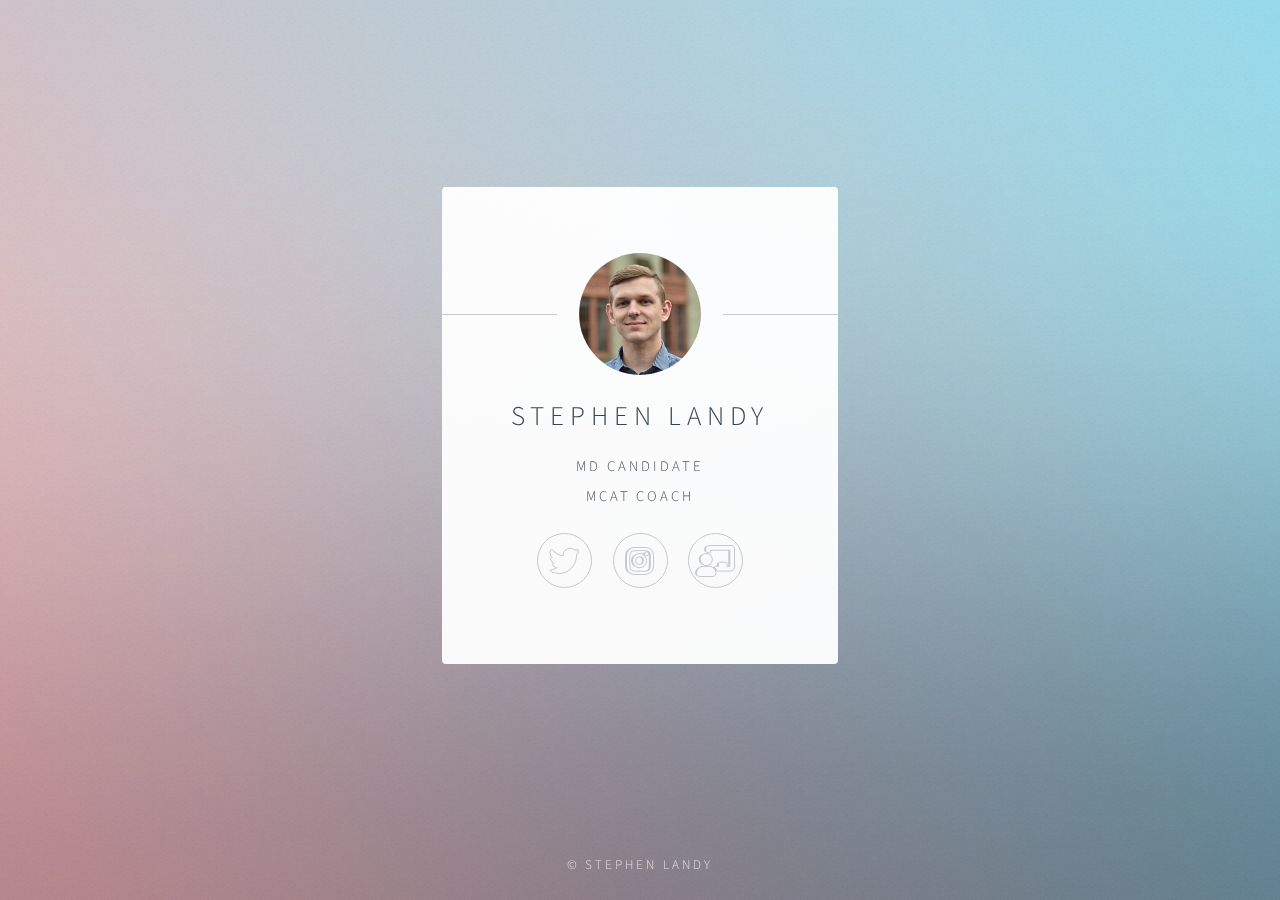
==== indecks.html @ 2dd5a422 "Rename index.html to indecks.html" ====
<!DOCTYPE HTML>

<html>
	<head>
		<title>Stephen Landy</title>
		<meta charset="utf-8" />
		<meta name="viewport" content="width=device-width, initial-scale=1, user-scalable=no" />
		<link rel="stylesheet" href="assets/css/main.css" />
		<noscript><link rel="stylesheet" href="assets/css/noscript.css" /></noscript>
	</head>
	<body class="is-preload">

		<!-- Wrapper -->
			<div id="wrapper">

				<!-- Main -->
					<section id="main">
						<header>
							<span class="avatar"><img src="images/avatarsmall.jpg" alt="" /></span>
							<h1>Stephen Landy</h1>
							<p>MD Candidate
							 <br/> MCAT Coach 
						</header>

						<footer>
							<ul class="icons">
								<li><a href="https://www.twitter.com/slandy7" target="_blank" class="icon brands fa-twitter">Research Gate</a></li>
								<li><a href="https://www.instagram.com/slandy7/" target="_blank" class="icon brands fa-instagram">Instagram</a></li>
								<li><a href="http://www.cambridgecoaching.com/tutors/stephen-l" target="_blank" class="icon solid fa-chalkboard-teacher">Cambridge Coaching</a></li>
							</ul>
						</footer>
					</section>

				<!-- Footer -->
					<footer id="footer">
						<ul class="copyright">
							<li>&copy; Stephen Landy</li><li></a></li>
						</ul>
					</footer>

			</div>

		<!-- Scripts -->
			<script>
				if ('addEventListener' in window) {
					window.addEventListener('load', function() { document.body.className = document.body.className.replace(/\bis-preload\b/, ''); });
					document.body.className += (navigator.userAgent.match(/(MSIE|rv:11\.0)/) ? ' is-ie' : '');
				}
			</script>

	</body>
</html>
---- assets/css/main.css ----
@import url(fontawesome-all.min.css);
@import url("https://fonts.googleapis.com/css?family=Source+Sans+Pro:300");

/*
	Identity by HTML5 UP
	html5up.net | @ajlkn
	Free for personal and commercial use under the CCA 3.0 license (html5up.net/license)
*/

/* Icon (alt) */

	html, body, div, span, applet, object,
	iframe, h1, h2, h3, h4, h5, h6, p, blockquote,
	pre, a, abbr, acronym, address, big, cite,
	code, del, dfn, em, img, ins, kbd, q, s, samp,
	small, strike, strong, sub, sup, tt, var, b,
	u, i, center, dl, dt, dd, ol, ul, li, fieldset,
	form, label, legend, table, caption, tbody,
	tfoot, thead, tr, th, td, article, aside,
	canvas, details, embed, figure, figcaption,
	footer, header, hgroup, menu, nav, output, ruby,
	section, summary, time, mark, audio, video {
		margin: 0;
		padding: 0;
		border: 0;
		font-size: 100%;
		font: inherit;
		vertical-align: baseline;
	}

	article, aside, details, figcaption, figure,
	footer, header, hgroup, menu, nav, section {
		display: block;
	}

	body {
		line-height: 1;
	}

	ol, ul {
		list-style: none;
	}

	blockquote, q {
		quotes: none;
	}

		blockquote:before, blockquote:after, q:before, q:after {
			content: '';
			content: none;
		}

	table {
		border-collapse: collapse;
		border-spacing: 0;
	}

	body {
		-webkit-text-size-adjust: none;
	}

	mark {
		background-color: transparent;
		color: inherit;
	}

	input::-moz-focus-inner {
		border: 0;
		padding: 0;
	}

	input, select, textarea {
		-moz-appearance: none;
		-webkit-appearance: none;
		-ms-appearance: none;
		appearance: none;
	}

/* Basic */

	@media screen and (max-width: 480px) {

		html, body {
			min-width: 320px;
		}

	}

	html {
		box-sizing: border-box;
	}

	*, *:before, *:after {
		box-sizing: inherit;
	}

	body.is-preload *, body.is-preload *:before, body.is-preload *:after {
		-moz-animation: none !important;
		-webkit-animation: none !important;
		-ms-animation: none !important;
		animation: none !important;
		-moz-transition: none !important;
		-webkit-transition: none !important;
		-ms-transition: none !important;
		transition: none !important;
	}

	html {
		height: 100%;
	}

	body {
		height: 100%;
		background-color: #ffffff;
		background-image: url("images/overlay.png"), -moz-linear-gradient(60deg, rgba(255, 165, 150, 0.5) 5%, rgba(0, 228, 255, 0.35)), url("../../images/bg.jpg");
		background-image: url("images/overlay.png"), -webkit-linear-gradient(60deg, rgba(255, 165, 150, 0.5) 5%, rgba(0, 228, 255, 0.35)), url("../../images/bg.jpg");
		background-image: url("images/overlay.png"), -ms-linear-gradient(60deg, rgba(255, 165, 150, 0.5) 5%, rgba(0, 228, 255, 0.35)), url("../../images/bg.jpg");
		background-image: url("images/overlay.png"), linear-gradient(60deg, rgba(255, 165, 150, 0.5) 5%, rgba(0, 228, 255, 0.35)), url("../../images/bg.jpg");
		background-repeat: repeat,			no-repeat,			no-repeat;
		background-size: 100px 100px, cover,				cover;
		background-position: top left,		center center,		bottom center;
		background-attachment: fixed,			fixed,				fixed;
	}

		body:after {
			content: '';
			display: block;
			position: fixed;
			top: 0;
			left: 0;
			width: 100%;
			height: inherit;
			opacity: 0;
			z-index: 1;
			background-color: #ffffff;
			background-image: url("images/overlay.png"), -moz-linear-gradient(60deg, rgba(255, 165, 150, 0.5) 5%, rgba(0, 228, 255, 0.35));
			background-image: url("images/overlay.png"), -webkit-linear-gradient(60deg, rgba(255, 165, 150, 0.5) 5%, rgba(0, 228, 255, 0.35));
			background-image: url("images/overlay.png"), -ms-linear-gradient(60deg, rgba(255, 165, 150, 0.5) 5%, rgba(0, 228, 255, 0.35));
			background-image: url("images/overlay.png"), linear-gradient(60deg, rgba(255, 165, 150, 0.5) 5%, rgba(0, 228, 255, 0.35));
			background-repeat: repeat,			no-repeat;
			background-size: 100px 100px, cover;
			background-position: top left,		center center;
			-moz-transition: opacity 1.75s ease-out;
			-webkit-transition: opacity 1.75s ease-out;
			-ms-transition: opacity 1.75s ease-out;
			transition: opacity 1.75s ease-out;
		}

		body.is-preload:after {
			opacity: 1;
		}

/* Type */

	body, input, select, textarea {
		color: #414f57;
		font-family: "Source Sans Pro", Helvetica, sans-serif;
		font-size: 14pt;
		font-weight: 300;
		line-height: 2;
		letter-spacing: 0.2em;
		text-transform: uppercase;
	}

		@media screen and (max-width: 1680px) {

			body, input, select, textarea {
				font-size: 11pt;
			}

		}

		@media screen and (max-width: 480px) {

			body, input, select, textarea {
				font-size: 10pt;
				line-height: 1.75;
			}

		}

	a {
		-moz-transition: color 0.2s ease, border-color 0.2s ease;
		-webkit-transition: color 0.2s ease, border-color 0.2s ease;
		-ms-transition: color 0.2s ease, border-color 0.2s ease;
		transition: color 0.2s ease, border-color 0.2s ease;
		color: inherit;
		text-decoration: none;
	}

		a:before {
			-moz-transition: color 0.2s ease, text-shadow 0.2s ease;
			-webkit-transition: color 0.2s ease, text-shadow 0.2s ease;
			-ms-transition: color 0.2s ease, text-shadow 0.2s ease;
			transition: color 0.2s ease, text-shadow 0.2s ease;
		}

		a:hover {
			color: #ff7496;
		}

	strong, b {
		color: #313f47;
	}

	em, i {
		font-style: italic;
	}

	p {
		margin: 0 0 1.5em 0;
	}

	h1, h2, h3, h4, h5, h6 {
		color: #313f47;
		line-height: 1.5;
		margin: 0 0 0.75em 0;
	}

		h1 a, h2 a, h3 a, h4 a, h5 a, h6 a {
			color: inherit;
			text-decoration: none;
		}

	h1 {
		font-size: 1.85em;
		letter-spacing: 0.22em;
		margin: 0 0 0.525em 0;
	}

	h2 {
		font-size: 1.25em;
	}

	h3 {
		font-size: 1em;
	}

	h4 {
		font-size: 1em;
	}

	h5 {
		font-size: 1em;
	}

	h6 {
		font-size: 1em;
	}

	@media screen and (max-width: 480px) {

		h1 {
			font-size: 1.65em;
		}

	}

	sub {
		font-size: 0.8em;
		position: relative;
		top: 0.5em;
	}

	sup {
		font-size: 0.8em;
		position: relative;
		top: -0.5em;
	}

	hr {
		border: 0;
		border-bottom: solid 1px #c8cccf;
		margin: 3em 0;
	}

/* Form */

	form {
		margin: 0 0 1.5em 0;
	}

		form > :last-child {
			margin-bottom: 0;
		}

		form > .fields {
			display: -moz-flex;
			display: -webkit-flex;
			display: -ms-flex;
			display: flex;
			-moz-flex-wrap: wrap;
			-webkit-flex-wrap: wrap;
			-ms-flex-wrap: wrap;
			flex-wrap: wrap;
			width: calc(100% + 2.25em);
			margin: -1.125em 0 1.5em -1.125em;
		}

			form > .fields > .field {
				-moz-flex-grow: 0;
				-webkit-flex-grow: 0;
				-ms-flex-grow: 0;
				flex-grow: 0;
				-moz-flex-shrink: 0;
				-webkit-flex-shrink: 0;
				-ms-flex-shrink: 0;
				flex-shrink: 0;
				padding: 1.125em 0 0 1.125em;
				width: calc(100% - 1.125em);
			}

				form > .fields > .field.half {
					width: calc(50% - 0.5625em);
				}

				form > .fields > .field.third {
					width: calc(100%/3 - 0.375em);
				}

				form > .fields > .field.quarter {
					width: calc(25% - 0.28125em);
				}

		@media screen and (max-width: 480px) {

			form > .fields {
				width: calc(100% + 2.25em);
				margin: -1.125em 0 1.5em -1.125em;
			}

				form > .fields > .field {
					padding: 1.125em 0 0 1.125em;
					width: calc(100% - 1.125em);
				}

					form > .fields > .field.half {
						width: calc(100% - 1.125em);
					}

					form > .fields > .field.third {
						width: calc(100% - 1.125em);
					}

					form > .fields > .field.quarter {
						width: calc(100% - 1.125em);
					}

		}

	label {
		color: #313f47;
		display: block;
		font-size: 0.9em;
		margin: 0 0 0.75em 0;
	}

	input[type="text"],
	input[type="password"],
	input[type="email"],
	input[type="tel"],
	select,
	textarea {
		-moz-appearance: none;
		-webkit-appearance: none;
		-ms-appearance: none;
		appearance: none;
		border-radius: 4px;
		border: solid 1px #c8cccf;
		color: inherit;
		display: block;
		outline: 0;
		padding: 0 1em;
		text-decoration: none;
		width: 100%;
	}

		input[type="text"]:invalid,
		input[type="password"]:invalid,
		input[type="email"]:invalid,
		input[type="tel"]:invalid,
		select:invalid,
		textarea:invalid {
			box-shadow: none;
		}

		input[type="text"]:focus,
		input[type="password"]:focus,
		input[type="email"]:focus,
		input[type="tel"]:focus,
		select:focus,
		textarea:focus {
			border-color: #ff7496;
		}

	select {
		background-image: url("data:image/svg+xml;charset=utf8,%3Csvg xmlns='http://www.w3.org/2000/svg' width='40' height='40' preserveAspectRatio='none' viewBox='0 0 40 40'%3E%3Cpath d='M9.4,12.3l10.4,10.4l10.4-10.4c0.2-0.2,0.5-0.4,0.9-0.4c0.3,0,0.6,0.1,0.9,0.4l3.3,3.3c0.2,0.2,0.4,0.5,0.4,0.9 c0,0.4-0.1,0.6-0.4,0.9L20.7,31.9c-0.2,0.2-0.5,0.4-0.9,0.4c-0.3,0-0.6-0.1-0.9-0.4L4.3,17.3c-0.2-0.2-0.4-0.5-0.4-0.9 c0-0.4,0.1-0.6,0.4-0.9l3.3-3.3c0.2-0.2,0.5-0.4,0.9-0.4S9.1,12.1,9.4,12.3z' fill='%23c8cccf' /%3E%3C/svg%3E");
		background-size: 1.25rem;
		background-repeat: no-repeat;
		background-position: calc(100% - 1rem) center;
		height: 2.75em;
		padding-right: 2.75em;
		text-overflow: ellipsis;
	}

		select option {
			color: #313f47;
			background: #ffffff;
		}

		select:focus::-ms-value {
			background-color: transparent;
		}

		select::-ms-expand {
			display: none;
		}

	input[type="text"],
	input[type="password"],
	input[type="email"],
	select {
		height: 2.75em;
	}

	textarea {
		padding: 0.75em 1em;
	}

	input[type="checkbox"],
	input[type="radio"] {
		-moz-appearance: none;
		-webkit-appearance: none;
		-ms-appearance: none;
		appearance: none;
		display: block;
		float: left;
		margin-right: -2em;
		opacity: 0;
		width: 1em;
		z-index: -1;
	}

		input[type="checkbox"] + label,
		input[type="radio"] + label {
			text-decoration: none;
			color: #414f57;
			cursor: pointer;
			display: inline-block;
			font-size: 1em;
			font-weight: 300;
			padding-left: 2.4em;
			padding-right: 0.75em;
			position: relative;
		}

			input[type="checkbox"] + label:before,
			input[type="radio"] + label:before {
				-moz-osx-font-smoothing: grayscale;
				-webkit-font-smoothing: antialiased;
				display: inline-block;
				font-style: normal;
				font-variant: normal;
				text-rendering: auto;
				line-height: 1;
				text-transform: none !important;
				font-family: 'Font Awesome 5 Free';
				font-weight: 900;
			}

			input[type="checkbox"] + label:before,
			input[type="radio"] + label:before {
				border-radius: 4px;
				border: solid 1px #c8cccf;
				content: '';
				display: inline-block;
				font-size: 0.8em;
				height: 2.0625em;
				left: 0;
				line-height: 2.0625em;
				position: absolute;
				text-align: center;
				top: 0.15em;
				width: 2.0625em;
			}

		input[type="checkbox"]:checked + label:before,
		input[type="radio"]:checked + label:before {
			color: #ff7496;
			content: '\f00c';
		}

		input[type="checkbox"]:focus + label:before,
		input[type="radio"]:focus + label:before {
			border-color: #ff7496;
		}

	input[type="checkbox"] + label:before {
		border-radius: 4px;
	}

	input[type="radio"] + label:before {
		border-radius: 100%;
	}

	::-webkit-input-placeholder {
		color: #616f77 !important;
		opacity: 1.0;
	}

	:-moz-placeholder {
		color: #616f77 !important;
		opacity: 1.0;
	}

	::-moz-placeholder {
		color: #616f77 !important;
		opacity: 1.0;
	}

	:-ms-input-placeholder {
		color: #616f77 !important;
		opacity: 1.0;
	}

/* Icon */

	.icon {
		text-decoration: none;
		position: relative;
		border-bottom: none;
	}

		.icon:before {
			-moz-osx-font-smoothing: grayscale;
			-webkit-font-smoothing: antialiased;
			display: inline-block;
			font-style: normal;
			font-variant: normal;
			text-rendering: auto;
			line-height: 1;
			text-transform: none !important;
			font-family: 'Font Awesome 5 Free';
			font-weight: 400;
		}

		.icon > .label {
			display: none;
		}

		.icon:before {
			line-height: inherit;
		}

		.icon.solid:before {
			font-weight: 900;
		}

		.icon.brands:before {
			font-family: 'Font Awesome 5 Brands';
		}

/* List */

	ol {
		list-style: decimal;
		margin: 0 0 1.5em 0;
		padding-left: 1.25em;
	}

		ol li {
			padding-left: 0.25em;
		}

	ul {
		list-style: disc;
		margin: 0 0 1.5em 0;
		padding-left: 1em;
	}

		ul li {
			padding-left: 0.5em;
		}

		ul.alt {
			list-style: none;
			padding-left: 0;
		}

			ul.alt li {
				border-top: solid 1px #c8cccf;
				padding: 0.5em 0;
			}

				ul.alt li:first-child {
					border-top: 0;
					padding-top: 0;
				}

	dl {
		margin: 0 0 1.5em 0;
	}

		dl dt {
			display: block;
			margin: 0 0 0.75em 0;
		}

		dl dd {
			margin-left: 1.5em;
		}

/* Actions */

	ul.actions {
		display: -moz-flex;
		display: -webkit-flex;
		display: -ms-flex;
		display: flex;
		cursor: default;
		list-style: none;
		margin-left: -0.75em;
		padding-left: 0;
	}

		ul.actions li {
			padding: 0 0 0 0.75em;
			vertical-align: middle;
		}

		ul.actions.special {
			-moz-justify-content: center;
			-webkit-justify-content: center;
			-ms-justify-content: center;
			justify-content: center;
			width: 100%;
			margin-left: 0;
		}

			ul.actions.special li:first-child {
				padding-left: 0;
			}

		ul.actions.stacked {
			-moz-flex-direction: column;
			-webkit-flex-direction: column;
			-ms-flex-direction: column;
			flex-direction: column;
			margin-left: 0;
		}

			ul.actions.stacked li {
				padding: 0.975em 0 0 0;
			}

				ul.actions.stacked li:first-child {
					padding-top: 0;
				}

		ul.actions.fit {
			width: calc(100% + 0.75em);
		}

			ul.actions.fit li {
				-moz-flex-grow: 1;
				-webkit-flex-grow: 1;
				-ms-flex-grow: 1;
				flex-grow: 1;
				-moz-flex-shrink: 1;
				-webkit-flex-shrink: 1;
				-ms-flex-shrink: 1;
				flex-shrink: 1;
				width: 100%;
			}

				ul.actions.fit li > * {
					width: 100%;
				}

			ul.actions.fit.stacked {
				width: 100%;
			}

		@media screen and (max-width: 480px) {

			ul.actions:not(.fixed) {
				-moz-flex-direction: column;
				-webkit-flex-direction: column;
				-ms-flex-direction: column;
				flex-direction: column;
				margin-left: 0;
				width: 100% !important;
			}

				ul.actions:not(.fixed) li {
					-moz-flex-grow: 1;
					-webkit-flex-grow: 1;
					-ms-flex-grow: 1;
					flex-grow: 1;
					-moz-flex-shrink: 1;
					-webkit-flex-shrink: 1;
					-ms-flex-shrink: 1;
					flex-shrink: 1;
					padding: 0.75em 0 0 0;
					text-align: center;
					width: 100%;
				}

					ul.actions:not(.fixed) li > * {
						width: 100%;
					}

					ul.actions:not(.fixed) li:first-child {
						padding-top: 0;
					}

					ul.actions:not(.fixed) li input[type="submit"],
					ul.actions:not(.fixed) li input[type="reset"],
					ul.actions:not(.fixed) li input[type="button"],
					ul.actions:not(.fixed) li button,
					ul.actions:not(.fixed) li .button {
						width: 100%;
					}

						ul.actions:not(.fixed) li input[type="submit"].icon:before,
						ul.actions:not(.fixed) li input[type="reset"].icon:before,
						ul.actions:not(.fixed) li input[type="button"].icon:before,
						ul.actions:not(.fixed) li button.icon:before,
						ul.actions:not(.fixed) li .button.icon:before {
							margin-left: -0.5rem;
						}

		}

/* Icons */

	ul.icons {
		cursor: default;
		list-style: none;
		padding-left: 0;
		margin-top: -0.675em;
	}

		ul.icons li {
			display: inline-block;
			padding: 0.675em 0.5em;
		}

			ul.icons li a {
				text-decoration: none;
				position: relative;
				display: block;
				width: 3.75em;
				height: 3.75em;
				border-radius: 100%;
				border: solid 1px #c8cccf;
				line-height: 3.75em;
				overflow: hidden;
				text-align: center;
				text-indent: 3.75em;
				white-space: nowrap;
			}

				ul.icons li a:before {
					-moz-osx-font-smoothing: grayscale;
					-webkit-font-smoothing: antialiased;
					display: inline-block;
					font-style: normal;
					font-variant: normal;
					text-rendering: auto;
					line-height: 1;
					text-transform: none !important;
					font-family: 'Font Awesome 5 Free';
					font-weight: 400;
				}

				ul.icons li a:before {
					color: #ffffff;
					text-shadow: 1.25px 0px 0px #c8cccf, -1.25px 0px 0px #c8cccf, 0px 1.25px 0px #c8cccf, 0px -1.25px 0px #c8cccf;
				}

				ul.icons li a:hover:before {
					text-shadow: 1.25px 0px 0px #ff7496, -1.25px 0px 0px #ff7496, 0px 1.25px 0px #ff7496, 0px -1.25px 0px #ff7496;
				}

				ul.icons li a:before {
					position: absolute;
					top: 0;
					left: 0;
					width: inherit;
					height: inherit;
					font-size: 1.85rem;
					line-height: inherit;
					text-align: center;
					text-indent: 0;
				}

				ul.icons li a:hover {
					border-color: #ff7496;
				}

		@media screen and (max-width: 480px) {

			ul.icons li a:before {
				font-size: 1.5rem;
			}

		}

/* Button */

	input[type="submit"],
	input[type="reset"],
	input[type="button"],
	button,
	.button {
		-moz-appearance: none;
		-webkit-appearance: none;
		-ms-appearance: none;
		appearance: none;
		-moz-transition: background-color 0.2s ease-in-out, border-color 0.2s ease-in-out, color 0.2s ease-in-out;
		-webkit-transition: background-color 0.2s ease-in-out, border-color 0.2s ease-in-out, color 0.2s ease-in-out;
		-ms-transition: background-color 0.2s ease-in-out, border-color 0.2s ease-in-out, color 0.2s ease-in-out;
		transition: background-color 0.2s ease-in-out, border-color 0.2s ease-in-out, color 0.2s ease-in-out;
		display: inline-block;
		height: 2.75em;
		line-height: 2.75em;
		padding: 0 1.5em;
		background-color: transparent;
		border-radius: 4px;
		border: solid 1px #c8cccf;
		color: #414f57 !important;
		cursor: pointer;
		text-align: center;
		text-decoration: none;
		white-space: nowrap;
	}

		input[type="submit"]:hover,
		input[type="reset"]:hover,
		input[type="button"]:hover,
		button:hover,
		.button:hover {
			border-color: #ff7496;
			color: #ff7496 !important;
		}

		input[type="submit"].icon,
		input[type="reset"].icon,
		input[type="button"].icon,
		button.icon,
		.button.icon {
			padding-left: 1.35em;
		}

			input[type="submit"].icon:before,
			input[type="reset"].icon:before,
			input[type="button"].icon:before,
			button.icon:before,
			.button.icon:before {
				margin-right: 0.5em;
			}

		input[type="submit"].fit,
		input[type="reset"].fit,
		input[type="button"].fit,
		button.fit,
		.button.fit {
			width: 100%;
		}

		input[type="submit"].small,
		input[type="reset"].small,
		input[type="button"].small,
		button.small,
		.button.small {
			font-size: 0.8em;
		}

		input[type="submit"].large,
		input[type="reset"].large,
		input[type="button"].large,
		button.large,
		.button.large {
			font-size: 1.35em;
		}

		input[type="submit"].disabled, input[type="submit"]:disabled,
		input[type="reset"].disabled,
		input[type="reset"]:disabled,
		input[type="button"].disabled,
		input[type="button"]:disabled,
		button.disabled,
		button:disabled,
		.button.disabled,
		.button:disabled {
			pointer-events: none;
			opacity: 0.5;
		}

/* Main */

	#main {
		-moz-transform-origin: 50% 50%;
		-webkit-transform-origin: 50% 50%;
		-ms-transform-origin: 50% 50%;
		transform-origin: 50% 50%;
		-moz-transform: rotateX(0deg);
		-webkit-transform: rotateX(0deg);
		-ms-transform: rotateX(0deg);
		transform: rotateX(0deg);
		-moz-transition: opacity 1s ease, -moz-transform 1s ease;
		-webkit-transition: opacity 1s ease, -webkit-transform 1s ease;
		-ms-transition: opacity 1s ease, -ms-transform 1s ease;
		transition: opacity 1s ease, transform 1s ease;
		padding: 4.5em 3em 3em 3em ;
		background: #ffffff;
		border-radius: 4px;
		cursor: default;
		max-width: 100%;
		opacity: 0.95;
		position: relative;
		text-align: center;
		width: 27em;
	}

		#main .avatar {
			position: relative;
			display: block;
			margin-bottom: 1.5em;
		}

			#main .avatar img {
				display: block;
				margin: 0 auto;
				border-radius: 100%;
				box-shadow: 0 0 0 1.5em #ffffff;
			}

			#main .avatar:before {
				content: '';
				display: block;
				position: absolute;
				top: 50%;
				left: -3em;
				width: calc(100% + 6em);
				height: 1px;
				z-index: -1;
				background: #c8cccf;
			}

		@media screen and (max-width: 480px) {

			#main {
				padding: 4em 2em 2.5em 2em ;
				width: 100%;
			}

				#main .avatar:before {
					left: -2em;
					width: calc(100% + 4em);
				}

		}

		body.is-preload #main {
			-moz-transform: rotateX(15deg);
			-webkit-transform: rotateX(15deg);
			-ms-transform: rotateX(15deg);
			transform: rotateX(15deg);
			opacity: 0;
		}

/* Footer */

	#footer {
		-moz-align-self: -moz-flex-end;
		-webkit-align-self: -webkit-flex-end;
		-ms-align-self: -ms-flex-end;
		align-self: flex-end;
		width: 100%;
		padding: 1.5em 0 0 0;
		color: rgba(255, 255, 255, 0.75);
		cursor: default;
		text-align: center;
	}

		#footer .copyright {
			margin: 0;
			padding: 0;
			font-size: 0.9em;
			list-style: none;
		}

			#footer .copyright li {
				display: inline-block;
				margin: 0 0 0 0.45em;
				padding: 0 0 0 0.85em;
				border-left: solid 1px rgba(255, 255, 255, 0.5);
				line-height: 1;
			}

				#footer .copyright li:first-child {
					border-left: 0;
				}

/* Wrapper */

	#wrapper {
		display: -moz-flex;
		display: -webkit-flex;
		display: -ms-flex;
		display: flex;
		-moz-align-items: center;
		-webkit-align-items: center;
		-ms-align-items: center;
		align-items: center;
		-moz-justify-content: space-between;
		-webkit-justify-content: space-between;
		-ms-justify-content: space-between;
		justify-content: space-between;
		-moz-flex-direction: column;
		-webkit-flex-direction: column;
		-ms-flex-direction: column;
		flex-direction: column;
		-moz-perspective: 1000px;
		-webkit-perspective: 1000px;
		-ms-perspective: 1000px;
		perspective: 1000px;
		position: relative;
		min-height: 100%;
		padding: 1.5em;
		z-index: 2;
	}

		#wrapper > * {
			z-index: 1;
		}

		#wrapper:before {
			content: '';
			display: block;
		}

		@media screen and (max-width: 360px) {

			#wrapper {
				padding: 0.75em;
			}

		}

		body.is-ie #wrapper {
			height: 100%;
		}
---- assets/css/noscript.css ----
/*
	Identity by HTML5 UP
	html5up.net | @ajlkn
	Free for personal and commercial use under the CCA 3.0 license (html5up.net/license)
*/

/* Basic */

	body:after {
		display: none;
	}

/* Main */

	#main {
		-moz-transform: none !important;
		-webkit-transform: none !important;
		-ms-transform: none !important;
		transform: none !important;
		opacity: 1 !important;
	}
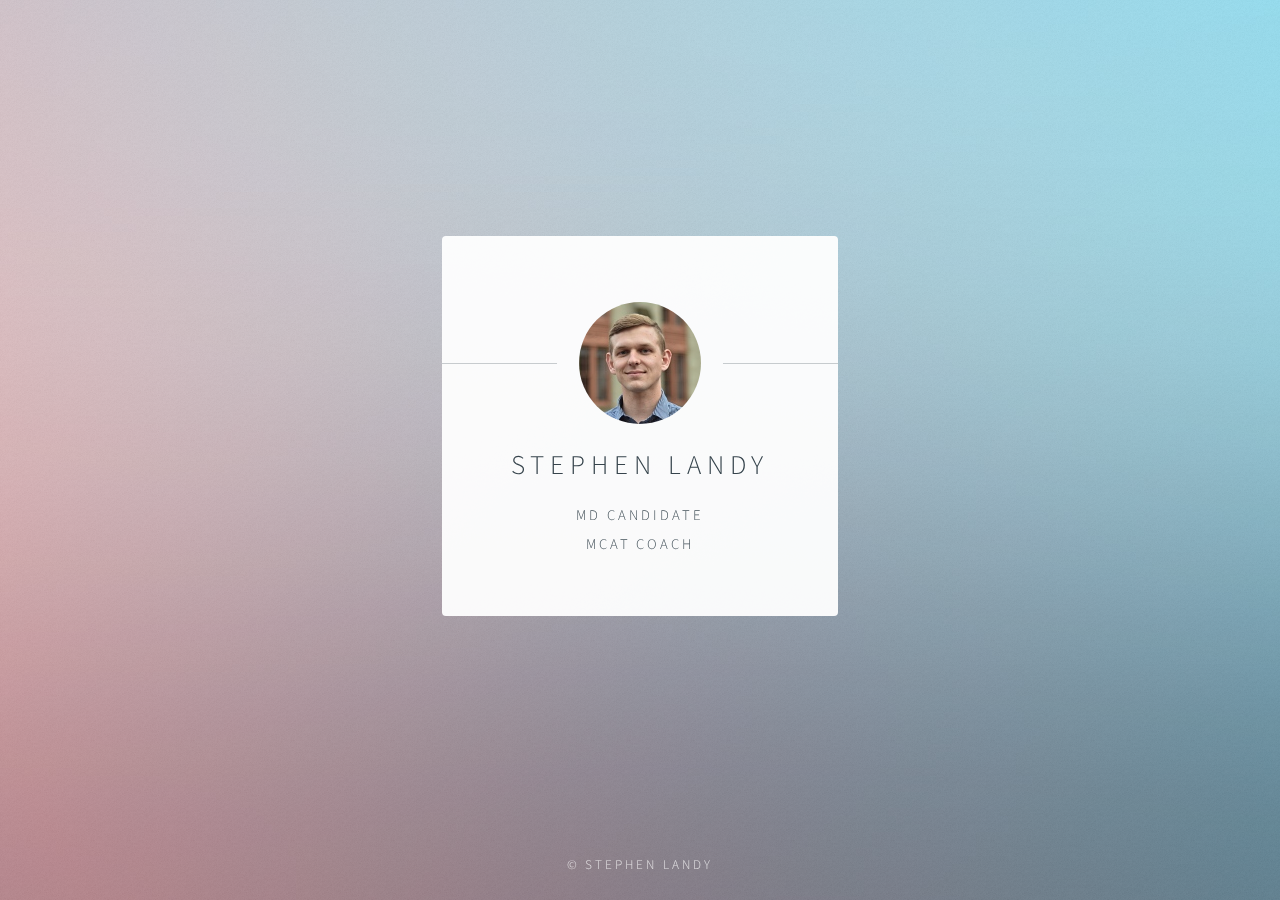
==== commit e88cca2e: "Update indecks.html" ====
--- a/indecks.html
+++ b/indecks.html
@@ -24,10 +24,10 @@
 
 						<footer>
 							<ul class="icons">
-								<li><a href="https://www.twitter.com/slandy7" target="_blank" class="icon brands fa-twitter">Research Gate</a></li>
+							<!--	<li><a href="https://www.twitter.com/slandy7" target="_blank" class="icon brands fa-twitter">Research Gate</a></li>
 								<li><a href="https://www.instagram.com/slandy7/" target="_blank" class="icon brands fa-instagram">Instagram</a></li>
 								<li><a href="http://www.cambridgecoaching.com/tutors/stephen-l" target="_blank" class="icon solid fa-chalkboard-teacher">Cambridge Coaching</a></li>
-							</ul>
+							</ul> -->
 						</footer>
 					</section>
 
